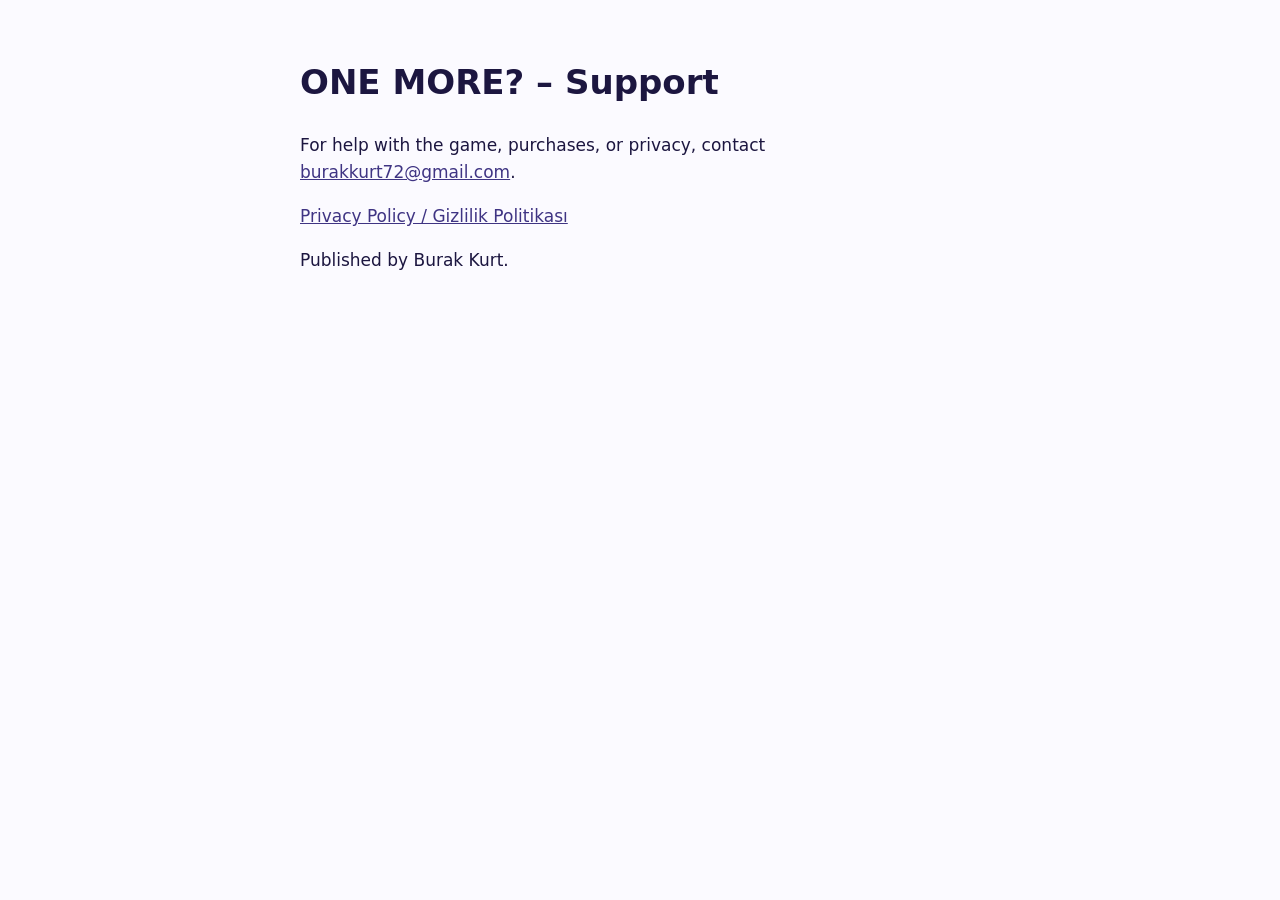
==== index.html @ 7fd68444 "Publish ONE MORE support and privacy pages" ====
<!doctype html>
<html lang="en">
<head>
<meta charset="utf-8">
<meta name="viewport" content="width=device-width, initial-scale=1">
<title>ONE MORE? – Support</title>
<style>
body { font: 17px/1.6 system-ui, sans-serif; max-width: 680px; margin: 0 auto; padding: 32px 20px; color: #1c1640; background: #fbfaff; }
a { color: #3f3483; }
</style>
</head>
<body>
<h1>ONE MORE? – Support</h1>
<p>For help with the game, purchases, or privacy, contact <a href="mailto:burakkurt72@gmail.com">burakkurt72@gmail.com</a>.</p>
<p><a href="/privacy-policy.html">Privacy Policy / Gizlilik Politikası</a></p>
<p>Published by Burak Kurt.</p>
</body>
</html>
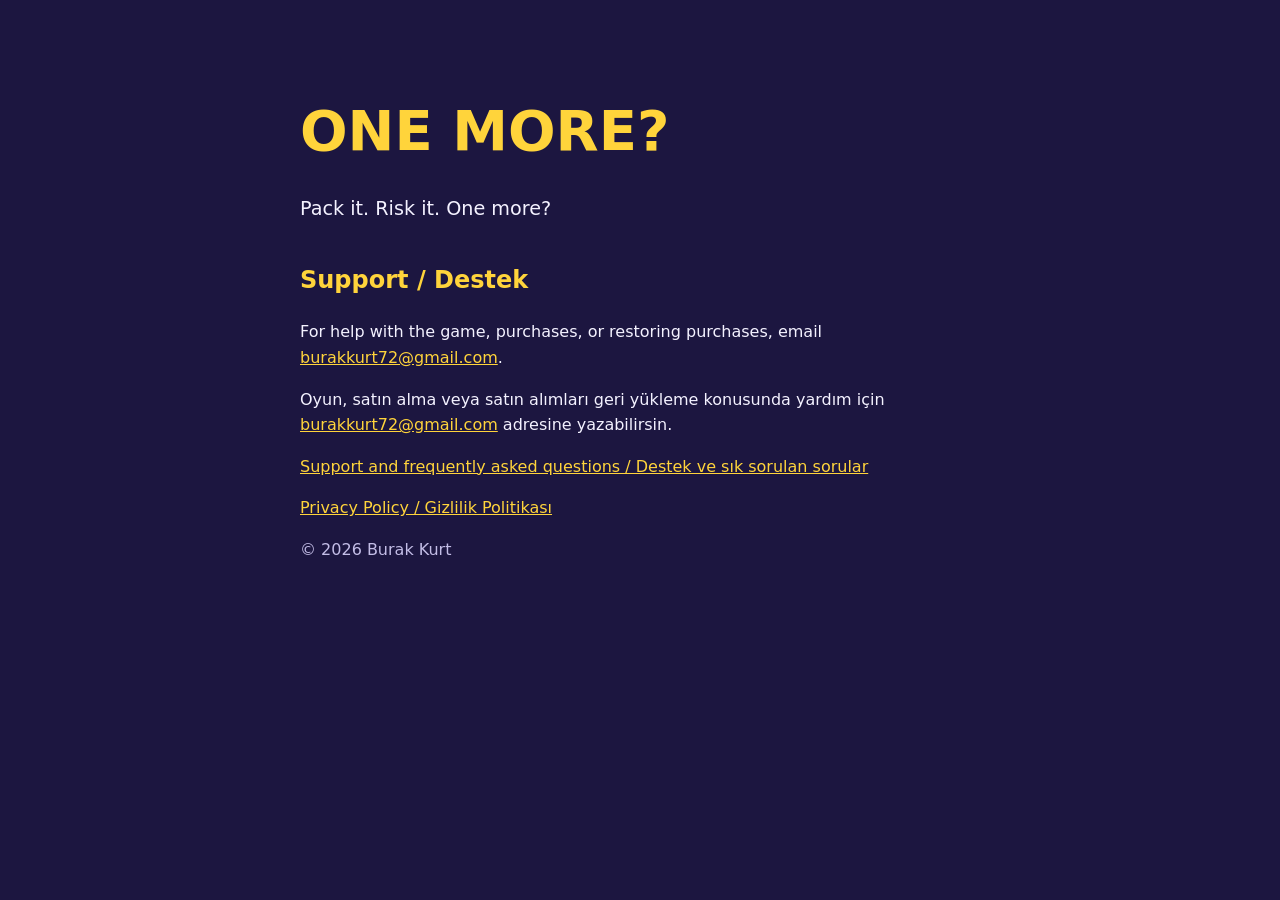
==== commit f123ee8a: "Add ONE MORE support page and navigation" ====
--- a/index.html
+++ b/index.html
@@ -4,15 +4,29 @@
 <meta charset="utf-8">
 <meta name="viewport" content="width=device-width, initial-scale=1">
 <title>ONE MORE? – Support</title>
+<meta name="description" content="Support and privacy information for ONE MORE?, the physics packing game.">
 <style>
-body { font: 17px/1.6 system-ui, sans-serif; max-width: 680px; margin: 0 auto; padding: 32px 20px; color: #1c1640; background: #fbfaff; }
-a { color: #3f3483; }
+  :root { color-scheme: light dark; font: 16px/1.6 system-ui, -apple-system, "Segoe UI", sans-serif; }
+  body { margin: 0; background: #1c1640; color: #f4f2ff; }
+  main { max-width: 680px; margin: 0 auto; padding: 48px 20px 72px; }
+  h1 { color: #ffd43b; font-size: clamp(2rem, 7vw, 3.5rem); margin-bottom: 0; }
+  h2 { margin-top: 36px; color: #ffd43b; }
+  a { color: #ffd43b; }
+  .lead { font-size: 1.2rem; }
+  .dim { color: #c3bde6; }
 </style>
 </head>
-<body>
-<h1>ONE MORE? – Support</h1>
-<p>For help with the game, purchases, or privacy, contact <a href="mailto:burakkurt72@gmail.com">burakkurt72@gmail.com</a>.</p>
-<p><a href="/privacy-policy.html">Privacy Policy / Gizlilik Politikası</a></p>
-<p>Published by Burak Kurt.</p>
-</body>
+<body><main>
+<h1>ONE MORE?</h1>
+<p class="lead">Pack it. Risk it. One more?</p>
+<h2>Support / Destek</h2>
+<p>For help with the game, purchases, or restoring purchases, email
+<a href="mailto:burakkurt72@gmail.com">burakkurt72@gmail.com</a>.</p>
+<p>Oyun, satın alma veya satın alımları geri yükleme konusunda yardım için
+<a href="mailto:burakkurt72@gmail.com">burakkurt72@gmail.com</a>
+adresine yazabilirsin.</p>
+<p><a href="support.html">Support and frequently asked questions / Destek ve sık sorulan sorular</a></p>
+<p><a href="privacy-policy.html">Privacy Policy / Gizlilik Politikası</a></p>
+<p class="dim">© 2026 Burak Kurt</p>
+</main></body>
 </html>
